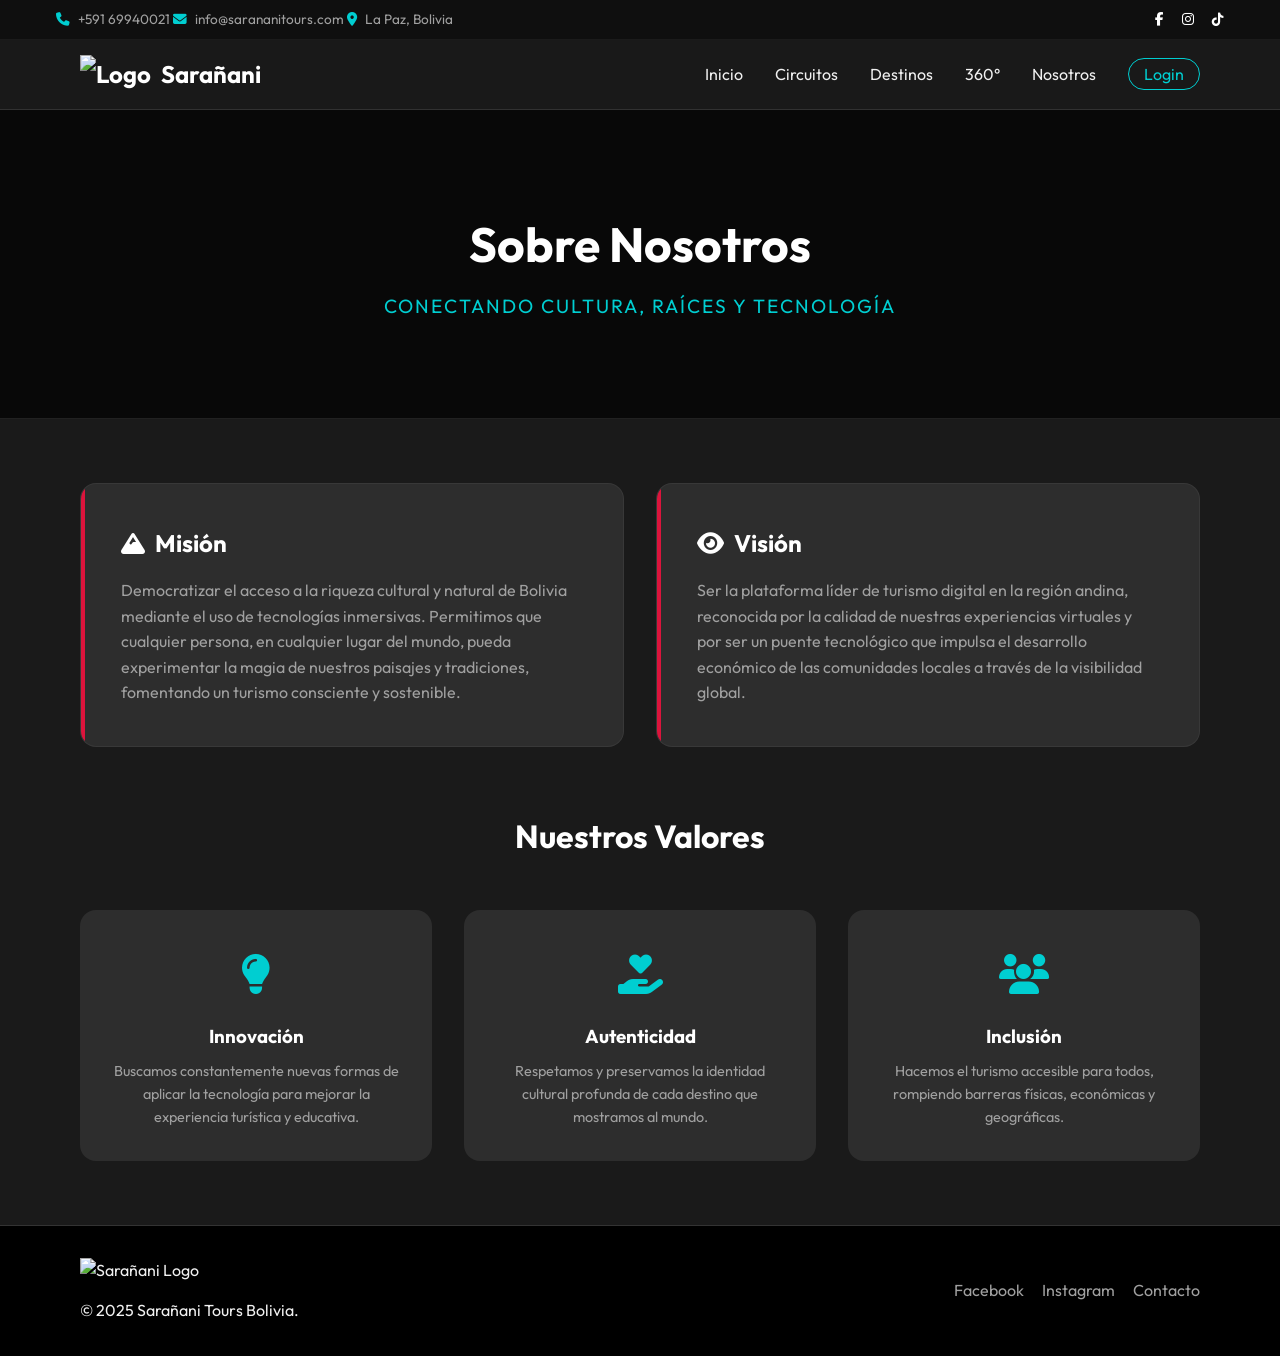
==== about.html @ 42e26c0e "Add files via upload se subio de nuevo" ====
<!DOCTYPE html>
<html lang="es">

<head>
  <meta charset="UTF-8" />
  <link rel="icon" type="image/svg+xml" href="logo.png" />
  <meta name="viewport" content="width=device-width, initial-scale=1.0" />
  <title>Nosotros | Sarañani Tours Bolivia</title>
  
  <link rel="preconnect" href="https://fonts.googleapis.com">
  <link rel="preconnect" href="https://fonts.gstatic.com" crossorigin>
  <link href="https://fonts.googleapis.com/css2?family=Outfit:wght@300;400;600;700&display=swap" rel="stylesheet">
  <link rel="stylesheet" href="https://cdnjs.cloudflare.com/ajax/libs/font-awesome/6.4.0/css/all.min.css">

  <style>
    /* --- ESTILOS GENERALES --- */
    :root {
      --color-primary: #DC143C;
      --color-secondary: #00CED1;
      --color-bg: #1a1a1a;
      --color-bg-accent: #2d2d2d;
      --color-text: #f0f0f0;
      --color-text-muted: #a0a0a0;
      --font-main: 'Outfit', sans-serif;
      --header-height: 70px;
      --topbar-height: 40px;
    }

    * { margin: 0; padding: 0; box-sizing: border-box; }
    
    body {
      font-family: var(--font-main);
      background-color: var(--color-bg);
      color: var(--color-text);
      line-height: 1.6;
      padding-top: calc(var(--header-height) + var(--topbar-height));
    }

    a { text-decoration: none; color: inherit; transition: 0.3s; }
    ul { list-style: none; }
    img { max-width: 100%; display: block; }
    .container { width: 90%; max-width: 1200px; margin: 0 auto; padding: 0 1rem; }

    /* --- TOP BAR --- */
    .top-bar {
      position: fixed; top: 0; left: 0; width: 100%; height: var(--topbar-height);
      background-color: #0f0f0f; z-index: 1001;
      display: flex; align-items: center; border-bottom: 1px solid rgba(255,255,255,0.05);
      font-size: 0.85rem; color: var(--color-text-muted);
    }
    .top-bar-content { display: flex; justify-content: space-between; width: 100%; }
    .contact-info i { color: var(--color-secondary); margin-right: 5px; }
    .social-mini a { color: white; margin-left: 15px; }

    /* --- NAVBAR --- */
    .navbar {
      position: fixed; top: var(--topbar-height); left: 0; width: 100%; height: var(--header-height);
      background: rgba(26, 26, 26, 0.95); backdrop-filter: blur(10px); z-index: 1000;
      border-bottom: 1px solid rgba(255, 255, 255, 0.1);
    }
    .nav-container { height: 100%; display: flex; justify-content: space-between; align-items: center; }
    .logo { font-size: 1.5rem; font-weight: 700; color: white; display: flex; align-items: center; gap: 10px; }
    .nav-links { display: flex; gap: 2rem; }
    .nav-links a:hover { color: var(--color-secondary); }
    .nav-login-btn { 
      border: 1px solid var(--color-secondary); padding: 5px 15px; border-radius: 20px; 
      color: var(--color-secondary) !important;
    }
    .nav-login-btn:hover { background: var(--color-secondary); color: black !important; }

    /* Mobile Menu Button */
    .mobile-menu-btn { display: none; background: none; border: none; cursor: pointer; flex-direction: column; gap: 6px; }
    .bar { width: 25px; height: 3px; background: white; }

    /* --- HERO SECTION --- */
    .page-header {
      background: linear-gradient(rgba(0,0,0,0.7), rgba(0,0,0,0.7)), url('https://images.unsplash.com/photo-1544636973-5f7c2070cf2f?ixlib=rb-1.2.1&auto=format&fit=crop&w=1920&q=80');
      background-size: cover;
      background-position: center;
      padding: 6rem 0;
      text-align: center;
      border-bottom: 1px solid rgba(255,255,255,0.1);
    }
    .hero-title { font-size: 3rem; color: white; margin-bottom: 0.5rem; }
    .hero-subtitle { font-size: 1.2rem; color: var(--color-secondary); text-transform: uppercase; letter-spacing: 2px; }

    /* --- CONTENT SECTIONS --- */
    .about-content { padding: 4rem 0; }

    /* Mision/Vision */
    .mission-vision-grid {
      display: grid;
      grid-template-columns: repeat(auto-fit, minmax(300px, 1fr));
      gap: 2rem;
      margin-bottom: 4rem;
    }

    .mv-card {
      background: var(--color-bg-accent);
      padding: 2.5rem;
      border-radius: 16px;
      border: 1px solid rgba(255,255,255,0.05);
      position: relative;
      overflow: hidden;
      transition: transform 0.3s;
    }

    .mv-card:hover { transform: translateY(-5px); border-color: var(--color-primary); }
    
    .mv-card::before {
      content: ''; position: absolute; top: 0; left: 0; width: 4px; height: 100%;
      background: var(--color-primary);
    }

    .mv-card h2 { color: white; margin-bottom: 1rem; display: flex; align-items: center; gap: 10px; }
    .mv-card p { color: var(--color-text-muted); }

    /* Values */
    .section-title { text-align: center; font-size: 2rem; color: white; margin-bottom: 3rem; }
    
    .features-grid {
      display: grid;
      grid-template-columns: repeat(auto-fit, minmax(250px, 1fr));
      gap: 2rem;
    }

    .feature-card {
      background: var(--color-bg-accent);
      padding: 2rem;
      border-radius: 16px;
      text-align: center;
      transition: 0.3s;
    }

    .feature-card:hover { background: #333; }

    .icon-wrapper {
      font-size: 2.5rem;
      color: var(--color-secondary);
      margin-bottom: 1rem;
    }

    .feature-card h3 { color: white; margin-bottom: 0.5rem; }
    .feature-card p { color: var(--color-text-muted); font-size: 0.9rem; }

    /* --- FOOTER --- */
    .footer { background: black; padding: 2rem 0; border-top: 1px solid #333; margin-top: auto; }
    .footer-content { display: flex; justify-content: space-between; align-items: center; flex-wrap: wrap; gap: 1rem; }
    .footer-logo { height: 30px; margin-bottom: 10px; }
    .footer-links a { margin-left: 15px; color: var(--color-text-muted); }
    .footer-links a:hover { color: var(--color-secondary); }

    /* --- RESPONSIVE --- */
    @media (max-width: 768px) {
      .hide-mobile { display: none; }
      .nav-links { 
        position: fixed; top: 110px; right: -100%; width: 100%; height: 80vh; 
        background: var(--color-bg); flex-direction: column; align-items: center; 
        justify-content: center; transition: 0.3s; border-top: 1px solid #333; 
      }
      .nav-links.active { right: 0; }
      .mobile-menu-btn { display: flex; }
      .footer-content { flex-direction: column; text-align: center; }
    }
  </style>
</head>

<body>
  <div class="top-bar">
    <div class="container top-bar-content">
      <div class="contact-info">
        <span><i class="fas fa-phone"></i> +591 69940021</span>
        <span><i class="fas fa-envelope"></i> info@sarananitours.com</span>
        <span class="hide-mobile"><i class="fas fa-map-marker-alt"></i> La Paz, Bolivia</span>
      </div>
      <div class="social-mini">
        <a href="#"><i class="fab fa-facebook-f"></i></a>
        <a href="#"><i class="fab fa-instagram"></i></a>
        <a href="#"><i class="fab fa-tiktok"></i></a>
      </div>
    </div>
  </div>

  <nav class="navbar">
    <div class="container nav-container">
      <a href="index.html" class="logo">
        <img src="logo.png" alt="Logo" style="height:40px;"> 
        <span>Sarañani</span>
      </a>
      <button class="mobile-menu-btn" onclick="toggleMenu()">
        <span class="bar"></span><span class="bar"></span><span class="bar"></span>
      </button>
      <ul class="nav-links">
        <li><a href="index.html" class="active">Inicio</a></li>
        <li><a href="circuits.html">Circuitos</a></li> <li><a href="#destinos">Destinos</a></li>
        <li><a href="sumergete.html">360°</a></li>
        <li><a href="about.html">Nosotros</a></li>
        <li><a href="login.html" class="nav-login-btn">Login</a></li>
      </ul>
    </div>
  </nav>

  <section class="page-header">
    <div class="container">
      <h1 class="hero-title">Sobre Nosotros</h1>
      <p class="hero-subtitle">Conectando cultura, raíces y tecnología</p>
    </div>
  </section>

  <main class="about-content">
    <div class="container">
      
      <div class="mission-vision-grid">
        <div class="mv-card">
          <h2><i class="fas fa-mountain"></i> Misión</h2>
          <p>Democratizar el acceso a la riqueza cultural y natural de Bolivia mediante el uso de tecnologías inmersivas. Permitimos que cualquier persona, en cualquier lugar del mundo, pueda experimentar la magia de nuestros paisajes y tradiciones, fomentando un turismo consciente y sostenible.</p>
        </div>
        <div class="mv-card">
          <h2><i class="fas fa-eye"></i> Visión</h2>
          <p>Ser la plataforma líder de turismo digital en la región andina, reconocida por la calidad de nuestras experiencias virtuales y por ser un puente tecnológico que impulsa el desarrollo económico de las comunidades locales a través de la visibilidad global.</p>
        </div>
      </div>

      <div class="values-section">
        <h2 class="section-title">Nuestros Valores</h2>
        <div class="features-grid">
          <div class="feature-card">
            <div class="icon-wrapper"><i class="fas fa-lightbulb"></i></div>
            <h3>Innovación</h3>
            <p>Buscamos constantemente nuevas formas de aplicar la tecnología para mejorar la experiencia turística y educativa.</p>
          </div>
          <div class="feature-card">
            <div class="icon-wrapper"><i class="fas fa-hand-holding-heart"></i></div>
            <h3>Autenticidad</h3>
            <p>Respetamos y preservamos la identidad cultural profunda de cada destino que mostramos al mundo.</p>
          </div>
          <div class="feature-card">
            <div class="icon-wrapper"><i class="fas fa-users"></i></div>
            <h3>Inclusión</h3>
            <p>Hacemos el turismo accesible para todos, rompiendo barreras físicas, económicas y geográficas.</p>
          </div>
        </div>
      </div>

    </div>
  </main>

  <footer class="footer">
    <div class="container footer-content">
      <div class="footer-brand">
        <img src="logo.png" alt="Sarañani Logo" class="footer-logo" />
        <p>&copy; 2025 Sarañani Tours Bolivia.</p>
      </div>
      <div class="footer-links">
        <a href="#">Facebook</a>
        <a href="#">Instagram</a>
        <a href="#">Contacto</a>
      </div>
    </div>
  </footer>

  <script>
    function toggleMenu() {
      const navLinks = document.getElementById('navLinks');
      navLinks.classList.toggle('active');
    }
  </script>

</body>
</html>
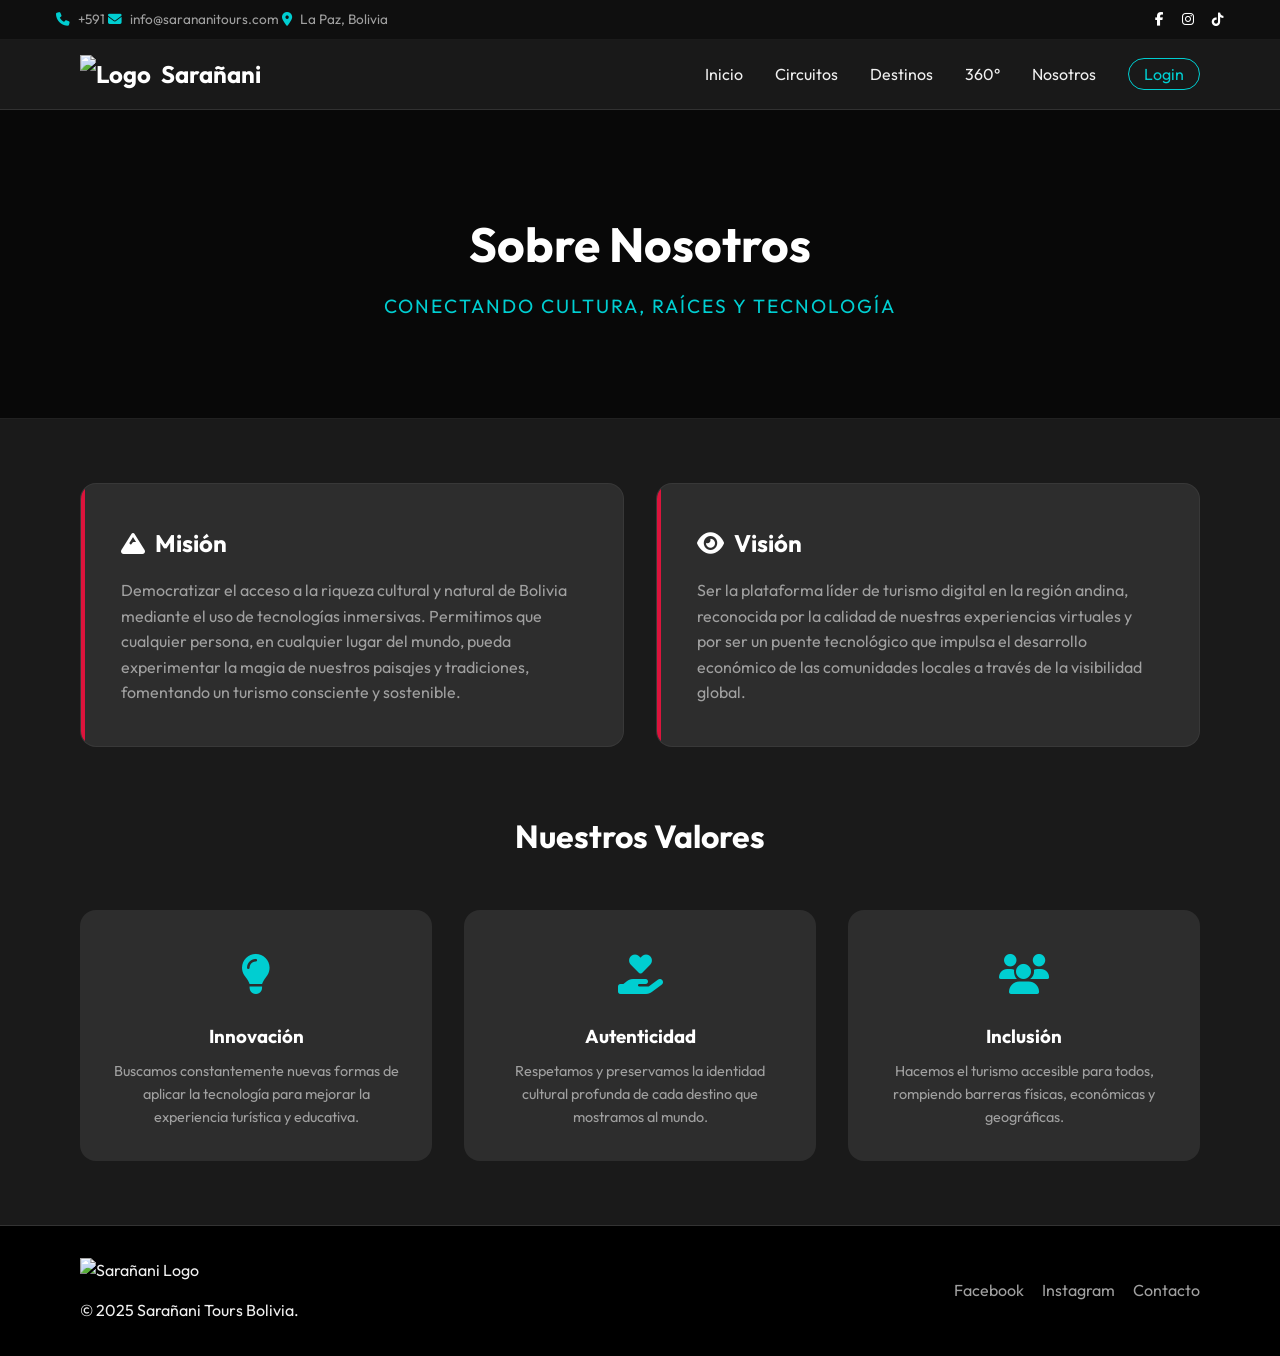
==== commit 553c3b85: "Fix HTML encoding issues in about.html" ====
--- a/about.html
+++ b/about.html
@@ -169,7 +169,7 @@
   <div class="top-bar">
     <div class="container top-bar-content">
       <div class="contact-info">
-        <span><i class="fas fa-phone"></i> +591 69940021</span>
+        <span><i class="fas fa-phone"></i> +591 </span>
         <span><i class="fas fa-envelope"></i> info@sarananitours.com</span>
         <span class="hide-mobile"><i class="fas fa-map-marker-alt"></i> La Paz, Bolivia</span>
       </div>
@@ -267,4 +267,5 @@
   </script>
 
 </body>
-</html>+
+</html>
